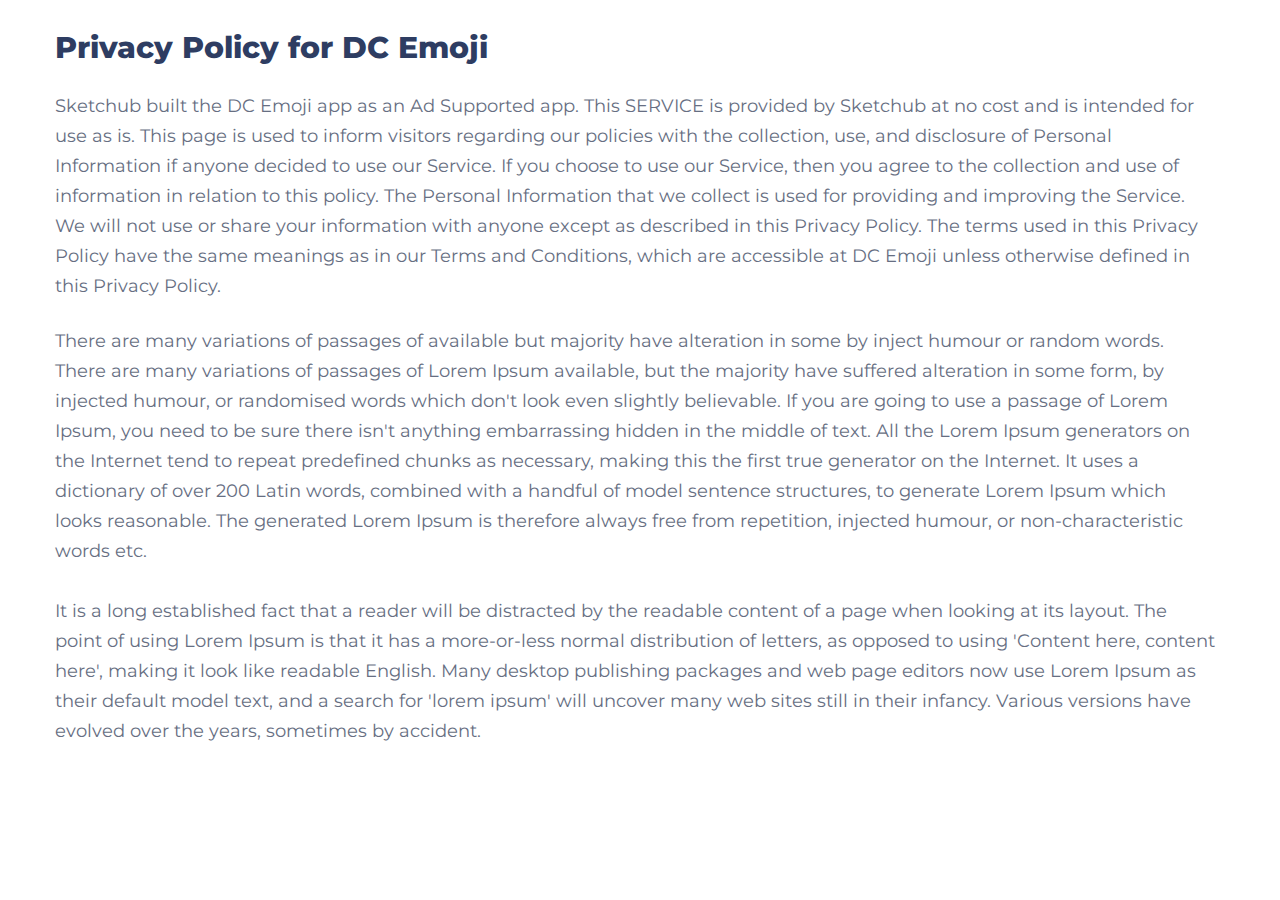
==== privacy_policy.html @ 87855d9a "a" ====
<!doctype html>
<html class="no-js" lang="en">

<head>
    <meta charset="utf-8">
    
    <!--====== Title ======-->
    <title>DC Emoji - Privacy Policy</title>
    
    <meta name="description" content="Privacy policy page for DC Emoji">
    <meta name="viewport" content="width=device-width, initial-scale=1">

    <!--====== Favicon Icon ======-->
    <link rel="shortcut icon" href="assets/images/favicon.png" type="image/png">
    
       
    <!-- CSS
    ============================================ -->

    <!--===== Vendor CSS (Bootstrap & Icon Font) =====-->

    <link rel="stylesheet" href="assets/css/plugins/bootstrap.min.css">
    <link rel="stylesheet" href="assets/css/plugins/fontawesome.min.css">
    <link rel="stylesheet" href="assets/css/plugins/flaticon.css">
    <link rel="stylesheet" href="assets/css/plugins/default.css">
    <!--===== Plugins CSS (All Plugins Files) =====-->
    <link rel="stylesheet" href="assets/css/plugins/animate.css">
    <link rel="stylesheet" href="assets/css/plugins/swiper-bundle.min.css">

    <!--====== Main Style CSS ======-->
    <link rel="stylesheet" href="assets/css/style.css">
    
</head>

<body>
    
    
    <!--====== Blog Details Start ======-->

    <section >
        <div class="container">
            <div class="row">
                <div class="col-lg-12">
                    <div>

                        <div class="blog-details-content">
                            <h2 class="title">Privacy Policy for DC Emoji</h2>
                            <p>Sketchub built the DC Emoji app as an Ad Supported app. This SERVICE is provided by Sketchub at no cost and is intended for use as is.

                                This page is used to inform visitors regarding our policies with the collection, use, and disclosure of Personal Information if anyone decided to use our Service.
                                
                                If you choose to use our Service, then you agree to the collection and use of information in relation to this policy. The Personal Information that we collect is used for providing and improving the Service. We will not use or share your information with anyone except as described in this Privacy Policy.
                                
                                The terms used in this Privacy Policy have the same meanings as in our Terms and Conditions, which are accessible at DC Emoji unless otherwise defined in this Privacy Policy.</p>
                            <p>There are many variations of passages of available but majority have alteration in some by inject humour or random words. There are many variations of passages of Lorem Ipsum available, but the majority have suffered alteration in some form, by injected humour, or randomised words which don't look even slightly believable. If you are going to use a passage of Lorem Ipsum, you need to be sure there isn't anything embarrassing hidden in the middle of text. All the Lorem Ipsum generators on the Internet tend to repeat predefined chunks as necessary, making this the first true generator on the Internet. It uses a dictionary of over 200 Latin words, combined with a handful of model sentence structures, to generate Lorem Ipsum which looks reasonable. The generated Lorem Ipsum is therefore always free from repetition, injected humour, or non-characteristic words etc. <br> <br> It is a long established fact that a reader will be distracted by the readable content of a page when looking at its layout. The point of using Lorem Ipsum is that it has a more-or-less normal distribution of letters, as opposed to using 'Content here, content here', making it look like readable English. Many desktop publishing packages and web page editors now use Lorem Ipsum as their default model text, and a search for 'lorem ipsum' will uncover many web sites still in their infancy. Various versions have evolved over the years, sometimes by accident.</p>
                        </div>

                    </div>


                    
                </div>

            </div>
        </div>
    </section>
    <!--====== BACK TOP TOP PART START ======-->

    <a href="#" class="back-to-top"><i class="fal fa-chevron-up"></i></a>

    <!--====== BACK TOP TOP PART ENDS ======-->


    <!--====== Jquery js ======-->
    <script src="assets/js/vendor/jquery-3.5.1.min.js"></script>
    <script src="assets/js/vendor/modernizr-3.7.1.min.js"></script>
    
    <!--====== All Plugins js ======-->
    <script src="assets/js/plugins/popper.min.js"></script>
    <script src="assets/js/plugins/bootstrap.min.js"></script>
    <script src="assets/js/plugins/swiper-bundle.min.js"></script>
    <script src="assets/js/plugins/jquery.easing.min.js"></script>
    <script src="assets/js/plugins/scrolling-nav.js"></script>
    <script src="assets/js/plugins/wow.min.js"></script>
    
    
    <!--====== Main Activation  js ======-->
    <script src="assets/js/main.js"></script>

    
</body>

</html>
---- assets/css/plugins/flaticon.css ----
/*
  	Flaticon icon font: Flaticon
  	Creation date: 24/07/2020 17:14
  	*/

@font-face {
  font-family: "Flaticon";
  src: url("../../fonts/Flaticon.eot");
  src: url("../../fonts/Flaticon.eot?#iefix") format("embedded-opentype"),
       url("../../fonts/Flaticon.woff2") format("woff2"),
       url("../../fonts/Flaticon.woff") format("woff"),
       url("../../fonts/Flaticon.ttf") format("truetype"),
       url("../../fonts/Flaticon.svg#Flaticon") format("svg");
  font-weight: normal;
  font-style: normal;
}

@media screen and (-webkit-min-device-pixel-ratio:0) {
  @font-face {
    font-family: "Flaticon";
    src: url("../../fonts/Flaticon.svg#Flaticon") format("svg");
  }
}

[class^="flaticon-"]:before, [class*=" flaticon-"]:before,
[class^="flaticon-"]:after, [class*=" flaticon-"]:after {   
  font-family: Flaticon;
  font-style: normal;
}

.flaticon-smartphone-2:before { content: "\f100"; }
.flaticon-smartphone:before { content: "\f101"; }
.flaticon-smartphone-1:before { content: "\f102"; }
.flaticon-strategy:before { content: "\f103"; }
.flaticon-training:before { content: "\f104"; }
.flaticon-human-resources:before { content: "\f105"; }
.flaticon-send:before { content: "\f106"; }
.flaticon-shuttle:before { content: "\f107"; }
.flaticon-plane:before { content: "\f108"; }
---- assets/css/plugins/default.css ----
/* Deafult Margin & Padding */
/*-- Margin Top --*/
.mt-5 {
	margin-top: 5px;
}
.mt-10 {
	margin-top: 10px;
}
.mt-15 {
	margin-top: 15px;
}
.mt-20 {
	margin-top: 20px;
}
.mt-25 {
	margin-top: 25px;
}
.mt-30 {
	margin-top: 30px;
}
.mt-35 {
	margin-top: 35px;
}
.mt-40 {
	margin-top: 40px;
}
.mt-45 {
	margin-top: 45px;
}
.mt-50 {
	margin-top: 50px;
}
.mt-55 {
	margin-top: 55px;
}
.mt-60 {
	margin-top: 60px;
}
.mt-65 {
	margin-top: 65px;
}
.mt-70 {
	margin-top: 70px;
}
.mt-75 {
	margin-top: 75px;
}
.mt-80 {
	margin-top: 80px;
}
.mt-85 {
	margin-top: 85px;
}
.mt-90 {
	margin-top: 90px;
}
.mt-95 {
	margin-top: 95px;
}
.mt-100 {
	margin-top: 100px;
}
.mt-105 {
	margin-top: 105px;
}
.mt-110 {
	margin-top: 110px;
}
.mt-115 {
	margin-top: 115px;
}
.mt-120 {
	margin-top: 120px;
}
.mt-125 {
	margin-top: 125px;
}
.mt-130 {
	margin-top: 130px;
}
.mt-135 {
	margin-top: 135px;
}
.mt-140 {
	margin-top: 140px;
}
.mt-145 {
	margin-top: 145px;
}
.mt-150 {
	margin-top: 150px;
}
.mt-155 {
	margin-top: 155px;
}
.mt-160 {
	margin-top: 160px;
}
.mt-165 {
	margin-top: 165px;
}
.mt-170 {
	margin-top: 170px;
}
.mt-175 {
	margin-top: 175px;
}
.mt-180 {
	margin-top: 180px;
}
.mt-185 {
	margin-top: 185px;
}
.mt-190 {
	margin-top: 190px;
}
.mt-195 {
	margin-top: 195px;
}
.mt-200 {
	margin-top: 200px;
}
/*-- Margin Bottom --*/

.mb-5 {
	margin-bottom: 5px;
}
.mb-10 {
	margin-bottom: 10px;
}
.mb-15 {
	margin-bottom: 15px;
}
.mb-20 {
	margin-bottom: 20px;
}
.mb-25 {
	margin-bottom: 25px;
}
.mb-30 {
	margin-bottom: 30px;
}
.mb-35 {
	margin-bottom: 35px;
}
.mb-40 {
	margin-bottom: 40px;
}
.mb-45 {
	margin-bottom: 45px;
}
.mb-50 {
	margin-bottom: 50px;
}
.mb-55 {
	margin-bottom: 55px;
}
.mb-60 {
	margin-bottom: 60px;
}
.mb-65 {
	margin-bottom: 65px;
}
.mb-70 {
	margin-bottom: 70px;
}
.mb-75 {
	margin-bottom: 75px;
}
.mb-80 {
	margin-bottom: 80px;
}
.mb-85 {
	margin-bottom: 85px;
}
.mb-90 {
	margin-bottom: 90px;
}
.mb-95 {
	margin-bottom: 95px;
}
.mb-100 {
	margin-bottom: 100px;
}
.mb-105 {
	margin-bottom: 105px;
}
.mb-110 {
	margin-bottom: 110px;
}
.mb-115 {
	margin-bottom: 115px;
}
.mb-120 {
	margin-bottom: 120px;
}
.mb-125 {
	margin-bottom: 125px;
}
.mb-130 {
	margin-bottom: 130px;
}
.mb-135 {
	margin-bottom: 135px;
}
.mb-140 {
	margin-bottom: 140px;
}
.mb-145 {
	margin-bottom: 145px;
}
.mb-150 {
	margin-bottom: 150px;
}
.mb-155 {
	margin-bottom: 155px;
}
.mb-160 {
	margin-bottom: 160px;
}
.mb-165 {
	margin-bottom: 165px;
}
.mb-170 {
	margin-bottom: 170px;
}
.mb-175 {
	margin-bottom: 175px;
}
.mb-180 {
	margin-bottom: 180px;
}
.mb-185 {
	margin-bottom: 185px;
}
.mb-190 {
	margin-bottom: 190px;
}
.mb-195 {
	margin-bottom: 195px;
}
.mb-200 {
	margin-bottom: 200px;
}
/*-- margin left --*/
.ml-5 {
	margin-left: 5px;
}
.ml-10 {
	margin-left: 10px;
}
.ml-15 {
	margin-left: 15px;
}
.ml-20 {
	margin-left: 20px;
}
.ml-25 {
	margin-left: 25px;
}
.ml-30 {
	margin-left: 30px;
}
.ml-35 {
	margin-left: 35px;
}
.ml-40 {
	margin-left: 40px;
}
.ml-45 {
	margin-left: 45px;
}
.ml-50 {
	margin-left: 50px;
}
.ml-55 {
	margin-left: 55px;
}
.ml-60 {
	margin-left: 60px;
}
.ml-65 {
	margin-left: 65px;
}
.ml-70 {
	margin-left: 70px;
}
.ml-75 {
	margin-left: 75px;
}
.ml-80 {
	margin-left: 80px;
}
.ml-85 {
	margin-left: 85px;
}
.ml-90 {
	margin-left: 90px;
}
.ml-95 {
	margin-left: 95px;
}
.ml-100 {
	margin-left: 100px;
}
.ml-105 {
	margin-left: 105px;
}
.ml-110 {
	margin-left: 110px;
}
.ml-115 {
	margin-left: 115px;
}
.ml-120 {
	margin-left: 120px;
}
.ml-125 {
	margin-left: 125px;
}
.ml-130 {
	margin-left: 130px;
}
.ml-135 {
	margin-left: 135px;
}
.ml-140 {
	margin-left: 140px;
}
.ml-145 {
	margin-left: 145px;
}
.ml-150 {
	margin-left: 150px;
}
.ml-155 {
	margin-left: 155px;
}
.ml-160 {
	margin-left: 160px;
}
.ml-165 {
	margin-left: 165px;
}
.ml-170 {
	margin-left: 170px;
}
.ml-175 {
	margin-left: 175px;
}
.ml-180 {
	margin-left: 180px;
}
.ml-185 {
	margin-left: 185px;
}
.ml-190 {
	margin-left: 190px;
}
.ml-195 {
	margin-left: 195px;
}
.ml-200 {
	margin-left: 200px;
}
/*-- margin right --*/
.mr-5 {
	margin-right: 5px;
}
.mr-10 {
	margin-right: 10px;
}
.mr-15 {
	margin-right: 15px;
}
.mr-20 {
	margin-right: 20px;
}
.mr-25 {
	margin-right: 25px;
}
.mr-30 {
	margin-right: 30px;
}
.mr-35 {
	margin-right: 35px;
}
.mr-40 {
	margin-right: 40px;
}
.mr-45 {
	margin-right: 45px;
}
.mr-50 {
	margin-right: 50px;
}
.mr-55 {
	margin-right: 55px;
}
.mr-60 {
	margin-right: 60px;
}
.mr-65 {
	margin-right: 65px;
}
.mr-70 {
	margin-right: 70px;
}
.mr-75 {
	margin-right: 75px;
}
.mr-80 {
	margin-right: 80px;
}
.mr-85 {
	margin-right: 85px;
}
.mr-90 {
	margin-right: 90px;
}
.mr-95 {
	margin-right: 95px;
}
.mr-100 {
	margin-right: 100px;
}
.mr-105 {
	margin-right: 105px;
}
.mr-110 {
	margin-right: 110px;
}
.mr-115 {
	margin-right: 115px;
}
.mr-120 {
	margin-right: 120px;
}
.mr-125 {
	margin-right: 125px;
}
.mr-130 {
	margin-right: 130px;
}
.mr-135 {
	margin-right: 135px;
}
.mr-140 {
	margin-right: 140px;
}
.mr-145 {
	margin-right: 145px;
}
.mr-150 {
	margin-right: 150px;
}
.mr-155 {
	margin-right: 155px;
}
.mr-160 {
	margin-right: 160px;
}
.mr-165 {
	margin-right: 165px;
}
.mr-170 {
	margin-right: 170px;
}
.mr-175 {
	margin-right: 175px;
}
.mr-180 {
	margin-right: 180px;
}
.mr-185 {
	margin-right: 185px;
}
.mr-190 {
	margin-right: 190px;
}
.mr-195 {
	margin-right: 195px;
}
.mr-200 {
	margin-right: 200px;
}


/*-- Padding Top --*/

.pt-5 {
	padding-top: 5px;
}
.pt-10 {
	padding-top: 10px;
}
.pt-15 {
	padding-top: 15px;
}
.pt-20 {
	padding-top: 20px;
}
.pt-25 {
	padding-top: 25px;
}
.pt-30 {
	padding-top: 30px;
}
.pt-35 {
	padding-top: 35px;
}
.pt-40 {
	padding-top: 40px;
}
.pt-45 {
	padding-top: 45px;
}
.pt-50 {
	padding-top: 50px;
}
.pt-55 {
	padding-top: 55px;
}
.pt-60 {
	padding-top: 60px;
}
.pt-65 {
	padding-top: 65px;
}
.pt-70 {
	padding-top: 70px;
}
.pt-75 {
	padding-top: 75px;
}
.pt-80 {
	padding-top: 80px;
}
.pt-85 {
	padding-top: 85px;
}
.pt-90 {
	padding-top: 90px;
}
.pt-95 {
	padding-top: 95px;
}
.pt-100 {
	padding-top: 100px;
}
.pt-105 {
	padding-top: 105px;
}
.pt-110 {
	padding-top: 110px;
}
.pt-115 {
	padding-top: 115px;
}
.pt-120 {
	padding-top: 120px;
}
.pt-125 {
	padding-top: 125px;
}
.pt-130 {
	padding-top: 130px;
}
.pt-135 {
	padding-top: 135px;
}
.pt-140 {
	padding-top: 140px;
}
.pt-145 {
	padding-top: 145px;
}
.pt-150 {
	padding-top: 150px;
}
.pt-155 {
	padding-top: 155px;
}
.pt-160 {
	padding-top: 160px;
}
.pt-165 {
	padding-top: 165px;
}
.pt-170 {
	padding-top: 170px;
}
.pt-175 {
	padding-top: 175px;
}
.pt-180 {
	padding-top: 180px;
}
.pt-185 {
	padding-top: 185px;
}
.pt-190 {
	padding-top: 190px;
}
.pt-195 {
	padding-top: 195px;
}
.pt-200 {
	padding-top: 200px;
}
/*-- Padding Bottom --*/

.pb-5 {
	padding-bottom: 5px;
}
.pb-10 {
	padding-bottom: 10px;
}
.pb-15 {
	padding-bottom: 15px;
}
.pb-20 {
	padding-bottom: 20px;
}
.pb-25 {
	padding-bottom: 25px;
}
.pb-30 {
	padding-bottom: 30px;
}
.pb-35 {
	padding-bottom: 35px;
}
.pb-40 {
	padding-bottom: 40px;
}
.pb-45 {
	padding-bottom: 45px;
}
.pb-50 {
	padding-bottom: 50px;
}
.pb-55 {
	padding-bottom: 55px;
}
.pb-60 {
	padding-bottom: 60px;
}
.pb-65 {
	padding-bottom: 65px;
}
.pb-70 {
	padding-bottom: 70px;
}
.pb-75 {
	padding-bottom: 75px;
}
.pb-80 {
	padding-bottom: 80px;
}
.pb-85 {
	padding-bottom: 85px;
}
.pb-90 {
	padding-bottom: 90px;
}
.pb-95 {
	padding-bottom: 95px;
}
.pb-100 {
	padding-bottom: 100px;
}
.pb-105 {
	padding-bottom: 105px;
}
.pb-110 {
	padding-bottom: 110px;
}
.pb-115 {
	padding-bottom: 115px;
}
.pb-120 {
	padding-bottom: 120px;
}
.pb-125 {
	padding-bottom: 125px;
}
.pb-130 {
	padding-bottom: 130px;
}
.pb-135 {
	padding-bottom: 135px;
}
.pb-140 {
	padding-bottom: 140px;
}
.pb-145 {
	padding-bottom: 145px;
}
.pb-150 {
	padding-bottom: 150px;
}
.pb-155 {
	padding-bottom: 155px;
}
.pb-160 {
	padding-bottom: 160px;
}
.pb-165 {
	padding-bottom: 165px;
}
.pb-170 {
	padding-bottom: 170px;
}
.pb-175 {
	padding-bottom: 175px;
}
.pb-180 {
	padding-bottom: 180px;
}
.pb-185 {
	padding-bottom: 185px;
}
.pb-190 {
	padding-bottom: 190px;
}
.pb-195 {
	padding-bottom: 195px;
}
.pb-200 {
	padding-bottom: 200px;
}

/*-- Padding left --*/

.pl-0 {
	padding-left: 0px;
}
.pl-5 {
	padding-left: 5px;
}
.pl-10 {
	padding-left: 10px;
}
.pl-15 {
	padding-left: 15px;
}
.pl-20 {
	padding-left: 20px;
}
.pl-25 {
	padding-left: 25px;
}
.pl-30 {
	padding-left: 30px;
}
.pl-35 {
	padding-left: 35px;
}
.pl-40 {
	padding-left: 40px;
}
.pl-45 {
	padding-left: 45px;
}
.pl-50 {
	padding-left: 50px;
}
.pl-55 {
	padding-left: 55px;
}
.pl-60 {
	padding-left: 60px;
}
.pl-65 {
	padding-left: 65px;
}
.pl-70 {
	padding-left: 70px;
}
.pl-75 {
	padding-left: 75px;
}
.pl-80 {
	padding-left: 80px;
}
.pl-85 {
	padding-left: 85px;
}
.pl-90 {
	padding-left: 90px;
}
.pl-100 {
	padding-left: 100px;
}
.pl-105 {
	padding-left: 105px;
}
.pl-110 {
	padding-left: 110px;
}
.pl-115 {
	padding-left: 115px;
}
.pl-120 {
	padding-left: 120px;
}
.pl-125 {
	padding-left: 125px;
}
/*-- Padding right --*/

.pr-0 {
	padding-right: 0px;
}
.pr-5 {
	padding-right: 5px;
}
.pr-10 {
	padding-right: 10px;
}
.pr-15 {
	padding-right: 15px;
}
.pr-20 {
	padding-right: 20px;
}
.pr-25 {
	padding-right: 25px;
}
.pr-30 {
	padding-right: 30px;
}
.pr-35 {
	padding-right: 35px;
}
.pr-40 {
	padding-right: 40px;
}
.pr-45 {
	padding-right: 45px;
}
.pr-50 {
	padding-right: 50px;
}
.pr-55 {
	padding-right: 55px;
}
.pr-60 {
	padding-right: 60px;
}
.pr-65 {
	padding-right: 65px;
}
.pr-70 {
	padding-right: 70px;
}
.pr-75 {
	padding-right: 75px;
}
.pr-80 {
	padding-right: 80px;
}
.pr-85 {
	padding-right: 85px;
}
.pr-90 {
	padding-right: 90px;
}
.pr-95 {
	padding-right: 95px;
}
.pr-100 {
	padding-right: 100px;
}
.pr-105 {
	padding-right: 105px;
}
/* Background Color */

.gray-bg {
	background: #f6f6f6;
}
.white-bg {
	background: #fff;
}
.black-bg {
	background: #222;
}
/* Color */

.white {
	color: #fff;
}
.black {
	color: #222;
}
/* black overlay */

[data-overlay] {
	position: relative;
}
[data-overlay]::before {
	background: #000 none repeat scroll 0 0;
	content: "";
	height: 100%;
	left: 0;
	position: absolute;
	top: 0;
	width: 100%;
	z-index: 1;
}
[data-overlay="3"]::before {
	opacity: 0.3;
}
[data-overlay="4"]::before {
	opacity: 0.4;
}
[data-overlay="5"]::before {
	opacity: 0.5;
}
[data-overlay="6"]::before {
	opacity: 0.6;
}
[data-overlay="7"]::before {
	opacity: 0.7;
}
[data-overlay="8"]::before {
	opacity: 0.8;
}
[data-overlay="9"]::before {
	opacity: 0.9;
}
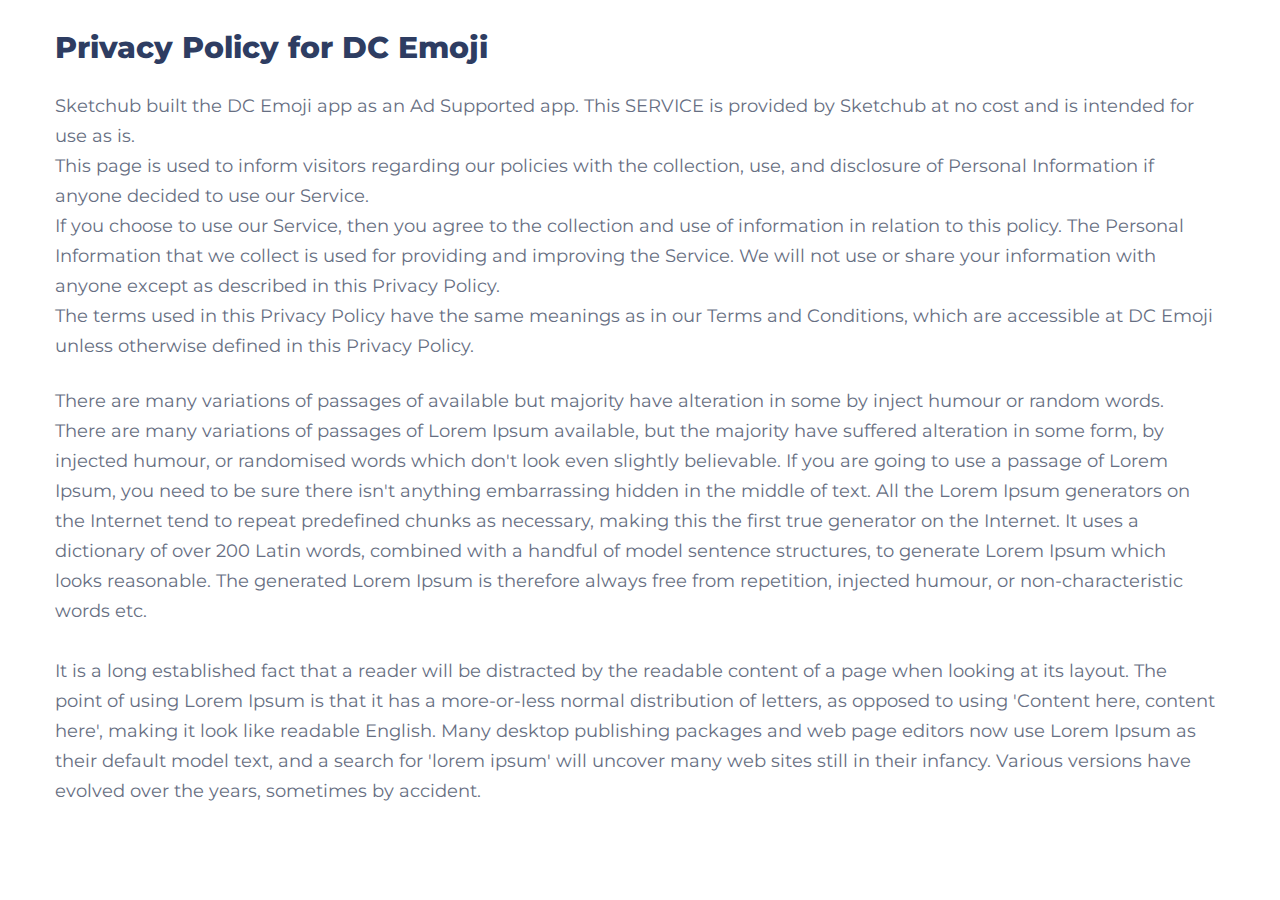
==== commit d57d38ba: "a" ====
--- a/privacy_policy.html
+++ b/privacy_policy.html
@@ -44,15 +44,18 @@
                     <div>
 
                         <div class="blog-details-content">
-                            <h2 class="title">Privacy Policy for DC Emoji</h2>
-                            <p>Sketchub built the DC Emoji app as an Ad Supported app. This SERVICE is provided by Sketchub at no cost and is intended for use as is.
-
-                                This page is used to inform visitors regarding our policies with the collection, use, and disclosure of Personal Information if anyone decided to use our Service.
-                                
-                                If you choose to use our Service, then you agree to the collection and use of information in relation to this policy. The Personal Information that we collect is used for providing and improving the Service. We will not use or share your information with anyone except as described in this Privacy Policy.
-                                
-                                The terms used in this Privacy Policy have the same meanings as in our Terms and Conditions, which are accessible at DC Emoji unless otherwise defined in this Privacy Policy.</p>
-                            <p>There are many variations of passages of available but majority have alteration in some by inject humour or random words. There are many variations of passages of Lorem Ipsum available, but the majority have suffered alteration in some form, by injected humour, or randomised words which don't look even slightly believable. If you are going to use a passage of Lorem Ipsum, you need to be sure there isn't anything embarrassing hidden in the middle of text. All the Lorem Ipsum generators on the Internet tend to repeat predefined chunks as necessary, making this the first true generator on the Internet. It uses a dictionary of over 200 Latin words, combined with a handful of model sentence structures, to generate Lorem Ipsum which looks reasonable. The generated Lorem Ipsum is therefore always free from repetition, injected humour, or non-characteristic words etc. <br> <br> It is a long established fact that a reader will be distracted by the readable content of a page when looking at its layout. The point of using Lorem Ipsum is that it has a more-or-less normal distribution of letters, as opposed to using 'Content here, content here', making it look like readable English. Many desktop publishing packages and web page editors now use Lorem Ipsum as their default model text, and a search for 'lorem ipsum' will uncover many web sites still in their infancy. Various versions have evolved over the years, sometimes by accident.</p>
+                        
+                        <h2 class="title">Privacy Policy for DC Emoji</h2>
+                        
+                        <p>
+                            Sketchub built the DC Emoji app as an Ad Supported app. This SERVICE is provided by Sketchub at no cost and is intended for use as is.<br>
+                            This page is used to inform visitors regarding our policies with the collection, use, and disclosure of Personal Information if anyone decided to use our Service.<br>
+                            If you choose to use our Service, then you agree to the collection and use of information in relation to this policy. The Personal Information that we collect is used for providing and improving the Service. We will not use or share your information with anyone except as described in this Privacy Policy.<br>
+                            The terms used in this Privacy Policy have the same meanings as in our Terms and Conditions, which are accessible at DC Emoji unless otherwise defined in this Privacy Policy.
+                        </p>
+                        
+                        <p>There are many variations of passages of available but majority have alteration in some by inject humour or random words. There are many variations of passages of Lorem Ipsum available, but the majority have suffered alteration in some form, by injected humour, or randomised words which don't look even slightly believable. If you are going to use a passage of Lorem Ipsum, you need to be sure there isn't anything embarrassing hidden in the middle of text. All the Lorem Ipsum generators on the Internet tend to repeat predefined chunks as necessary, making this the first true generator on the Internet. It uses a dictionary of over 200 Latin words, combined with a handful of model sentence structures, to generate Lorem Ipsum which looks reasonable. The generated Lorem Ipsum is therefore always free from repetition, injected humour, or non-characteristic words etc. <br> <br> It is a long established fact that a reader will be distracted by the readable content of a page when looking at its layout. The point of using Lorem Ipsum is that it has a more-or-less normal distribution of letters, as opposed to using 'Content here, content here', making it look like readable English. Many desktop publishing packages and web page editors now use Lorem Ipsum as their default model text, and a search for 'lorem ipsum' will uncover many web sites still in their infancy. Various versions have evolved over the years, sometimes by accident.</p>
+                        
                         </div>
 
                     </div>
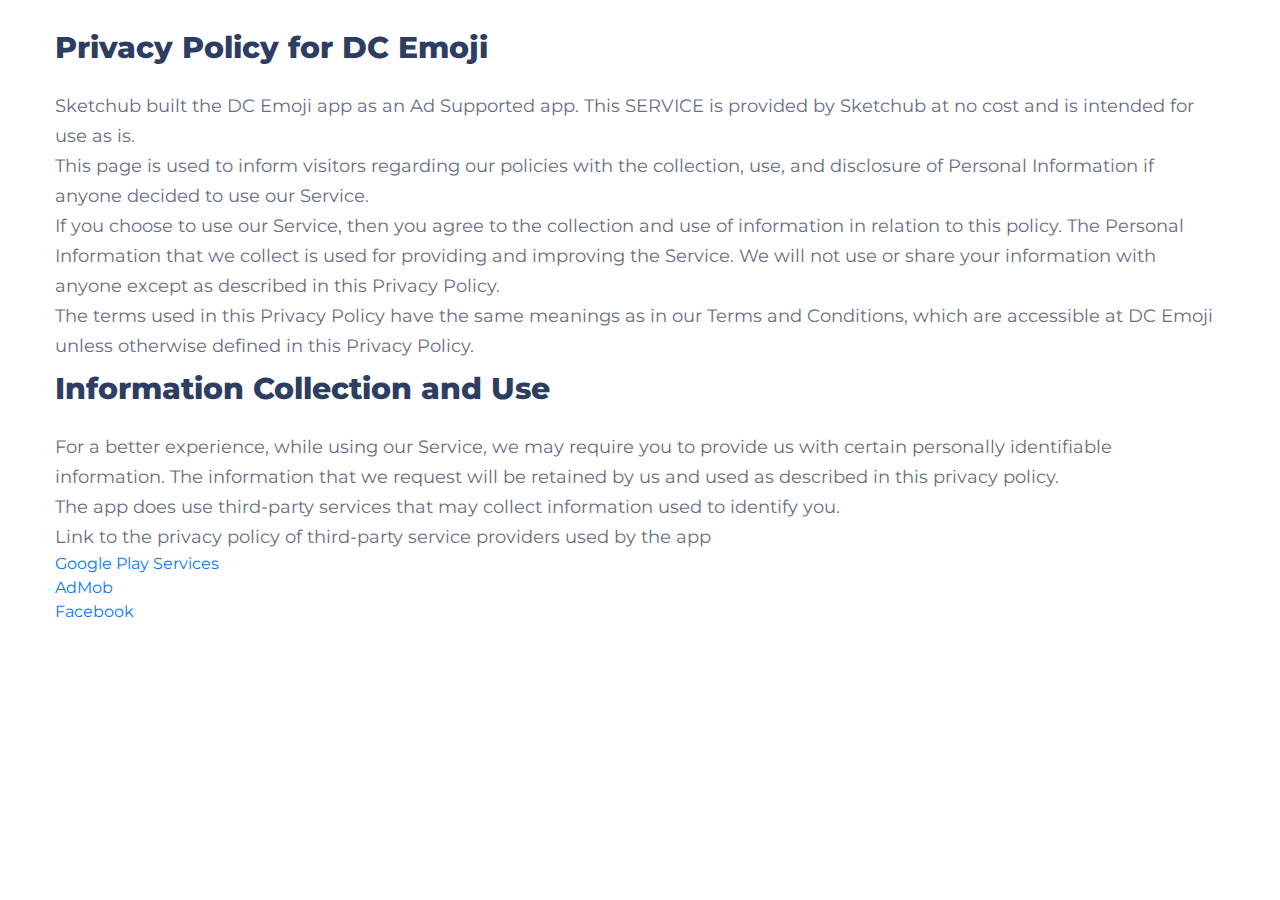
==== commit b0f52c2a: "a" ====
--- a/privacy_policy.html
+++ b/privacy_policy.html
@@ -54,8 +54,25 @@
                             The terms used in this Privacy Policy have the same meanings as in our Terms and Conditions, which are accessible at DC Emoji unless otherwise defined in this Privacy Policy.
                         </p>
                         
-                        <p>There are many variations of passages of available but majority have alteration in some by inject humour or random words. There are many variations of passages of Lorem Ipsum available, but the majority have suffered alteration in some form, by injected humour, or randomised words which don't look even slightly believable. If you are going to use a passage of Lorem Ipsum, you need to be sure there isn't anything embarrassing hidden in the middle of text. All the Lorem Ipsum generators on the Internet tend to repeat predefined chunks as necessary, making this the first true generator on the Internet. It uses a dictionary of over 200 Latin words, combined with a handful of model sentence structures, to generate Lorem Ipsum which looks reasonable. The generated Lorem Ipsum is therefore always free from repetition, injected humour, or non-characteristic words etc. <br> <br> It is a long established fact that a reader will be distracted by the readable content of a page when looking at its layout. The point of using Lorem Ipsum is that it has a more-or-less normal distribution of letters, as opposed to using 'Content here, content here', making it look like readable English. Many desktop publishing packages and web page editors now use Lorem Ipsum as their default model text, and a search for 'lorem ipsum' will uncover many web sites still in their infancy. Various versions have evolved over the years, sometimes by accident.</p>
+                        <h3 class="title">Information Collection and Use</h3>
+
+                        <p>
+                            For a better experience, while using our Service, we may require you to provide us with certain personally identifiable information. The information that we request will be retained by us and used as described in this privacy policy.<br>
+                            The app does use third-party services that may collect information used to identify you.<br>
+                            Link to the privacy policy of third-party service providers used by the app<br>
+                        </p>
+
+                        <ul>
+                  
+                            <li>
+                            <a href="https://www.google.com/policies/privacy/" target="_blank" rel="noopener noreferrer">Google Play Services</a></li>
+                            
+                            <li><a href="https://support.google.com/admob/answer/6128543?hl=en" target="_blank" rel="noopener noreferrer">AdMob</a></li>
+                            
+                            <li><a href="https://www.facebook.com/about/privacy/update/printable" target="_blank" rel="noopener noreferrer">Facebook</a></li>
                         
+                        </ul>
+
                         </div>
 
                     </div>
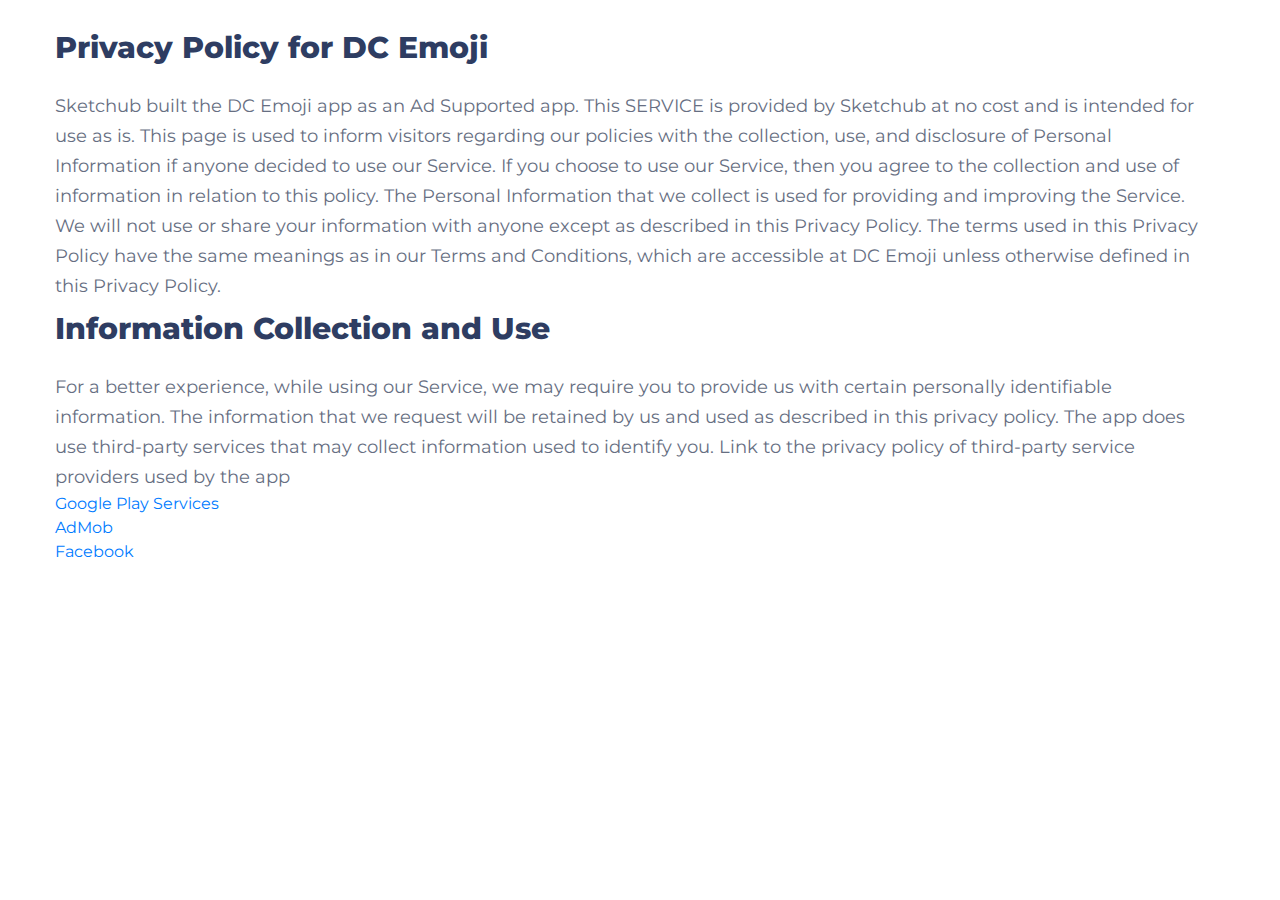
==== commit 0c805f41: "a" ====
--- a/privacy_policy.html
+++ b/privacy_policy.html
@@ -48,24 +48,23 @@
                         <h2 class="title">Privacy Policy for DC Emoji</h2>
                         
                         <p>
-                            Sketchub built the DC Emoji app as an Ad Supported app. This SERVICE is provided by Sketchub at no cost and is intended for use as is.<br>
-                            This page is used to inform visitors regarding our policies with the collection, use, and disclosure of Personal Information if anyone decided to use our Service.<br>
-                            If you choose to use our Service, then you agree to the collection and use of information in relation to this policy. The Personal Information that we collect is used for providing and improving the Service. We will not use or share your information with anyone except as described in this Privacy Policy.<br>
+                            Sketchub built the DC Emoji app as an Ad Supported app. This SERVICE is provided by Sketchub at no cost and is intended for use as is.
+                            This page is used to inform visitors regarding our policies with the collection, use, and disclosure of Personal Information if anyone decided to use our Service.
+                            If you choose to use our Service, then you agree to the collection and use of information in relation to this policy. The Personal Information that we collect is used for providing and improving the Service. We will not use or share your information with anyone except as described in this Privacy Policy.
                             The terms used in this Privacy Policy have the same meanings as in our Terms and Conditions, which are accessible at DC Emoji unless otherwise defined in this Privacy Policy.
                         </p>
                         
                         <h3 class="title">Information Collection and Use</h3>
 
                         <p>
-                            For a better experience, while using our Service, we may require you to provide us with certain personally identifiable information. The information that we request will be retained by us and used as described in this privacy policy.<br>
-                            The app does use third-party services that may collect information used to identify you.<br>
-                            Link to the privacy policy of third-party service providers used by the app<br>
+                            For a better experience, while using our Service, we may require you to provide us with certain personally identifiable information. The information that we request will be retained by us and used as described in this privacy policy.
+                            The app does use third-party services that may collect information used to identify you.
+                            Link to the privacy policy of third-party service providers used by the app
                         </p>
 
                         <ul>
                   
-                            <li>
-                            <a href="https://www.google.com/policies/privacy/" target="_blank" rel="noopener noreferrer">Google Play Services</a></li>
+                            <li><a href="https://www.google.com/policies/privacy/" target="_blank" rel="noopener noreferrer">Google Play Services</a></li>
                             
                             <li><a href="https://support.google.com/admob/answer/6128543?hl=en" target="_blank" rel="noopener noreferrer">AdMob</a></li>
                             
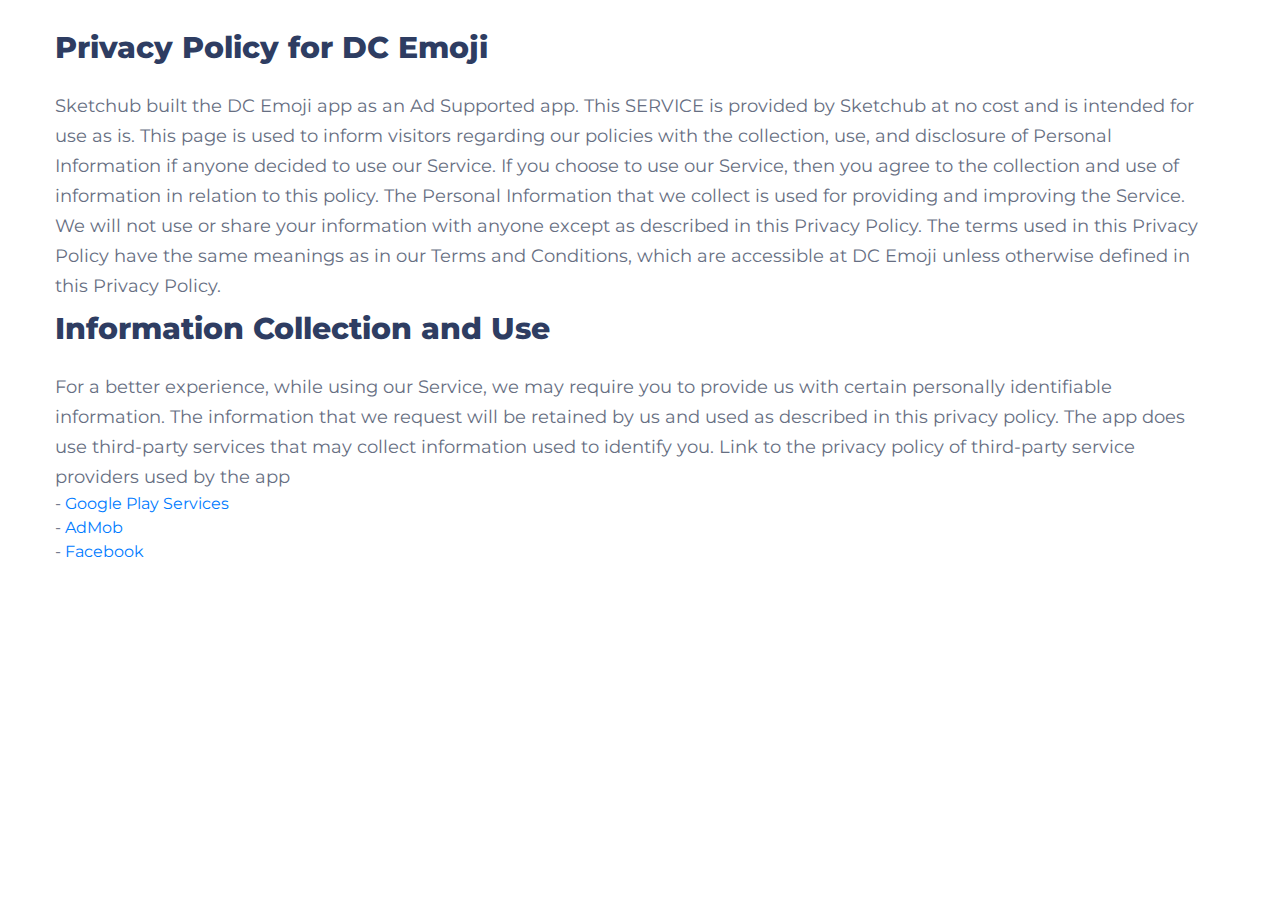
==== commit 1dfaaf15: "a" ====
--- a/privacy_policy.html
+++ b/privacy_policy.html
@@ -64,11 +64,11 @@
 
                         <ul>
                   
-                            <li><a href="https://www.google.com/policies/privacy/" target="_blank" rel="noopener noreferrer">Google Play Services</a></li>
+                            <li>- <a href="https://www.google.com/policies/privacy/" target="_blank" rel="noopener noreferrer">Google Play Services</a></li>
                             
-                            <li><a href="https://support.google.com/admob/answer/6128543?hl=en" target="_blank" rel="noopener noreferrer">AdMob</a></li>
+                            <li>- <a href="https://support.google.com/admob/answer/6128543?hl=en" target="_blank" rel="noopener noreferrer">AdMob</a></li>
                             
-                            <li><a href="https://www.facebook.com/about/privacy/update/printable" target="_blank" rel="noopener noreferrer">Facebook</a></li>
+                            <li>- <a href="https://www.facebook.com/about/privacy/update/printable" target="_blank" rel="noopener noreferrer">Facebook</a></li>
                         
                         </ul>
 
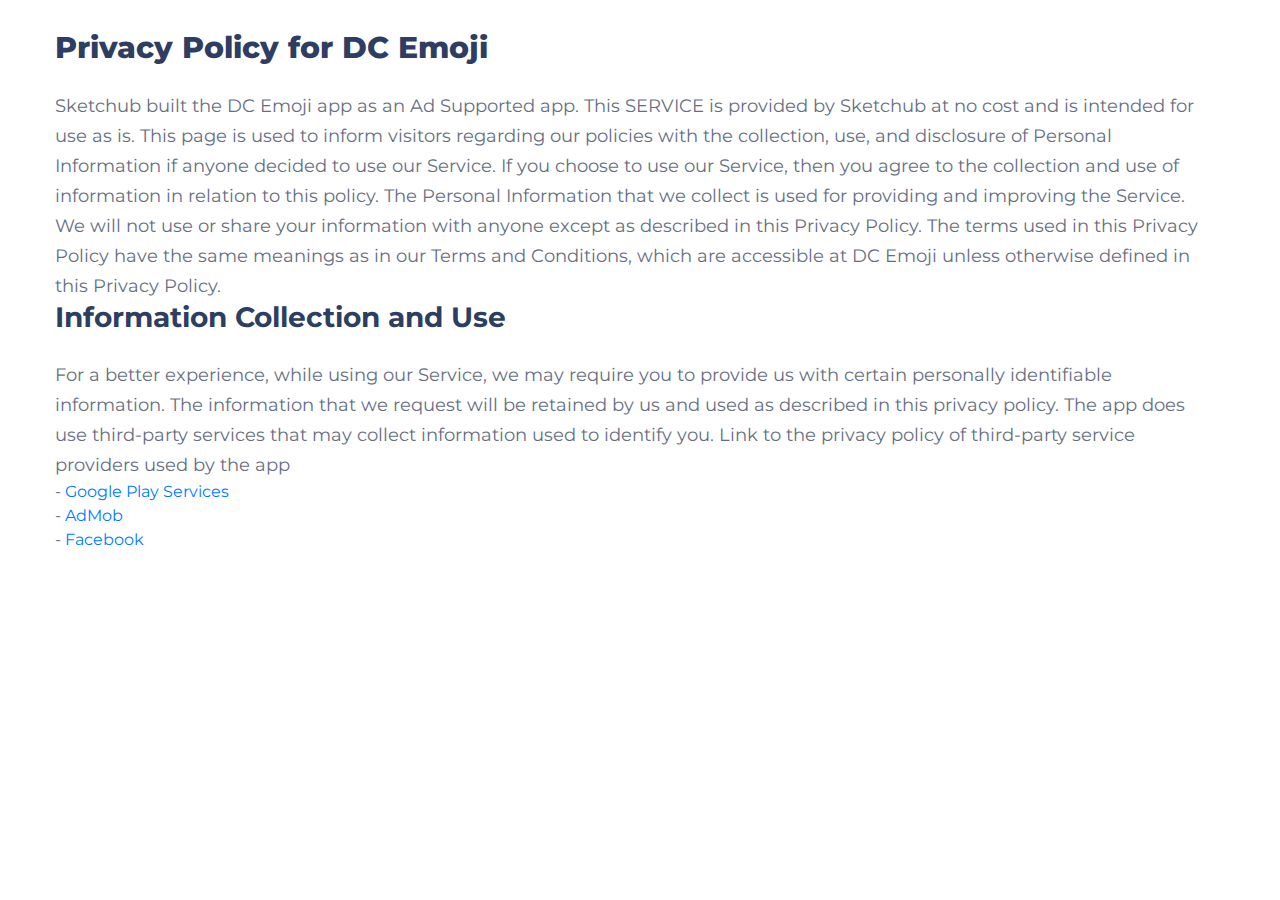
==== commit e7406d5b: "a" ====
--- a/privacy_policy.html
+++ b/privacy_policy.html
@@ -54,7 +54,7 @@
                             The terms used in this Privacy Policy have the same meanings as in our Terms and Conditions, which are accessible at DC Emoji unless otherwise defined in this Privacy Policy.
                         </p>
                         
-                        <h3 class="title">Information Collection and Use</h3>
+                        <h3>Information Collection and Use</h3>
 
                         <p>
                             For a better experience, while using our Service, we may require you to provide us with certain personally identifiable information. The information that we request will be retained by us and used as described in this privacy policy.
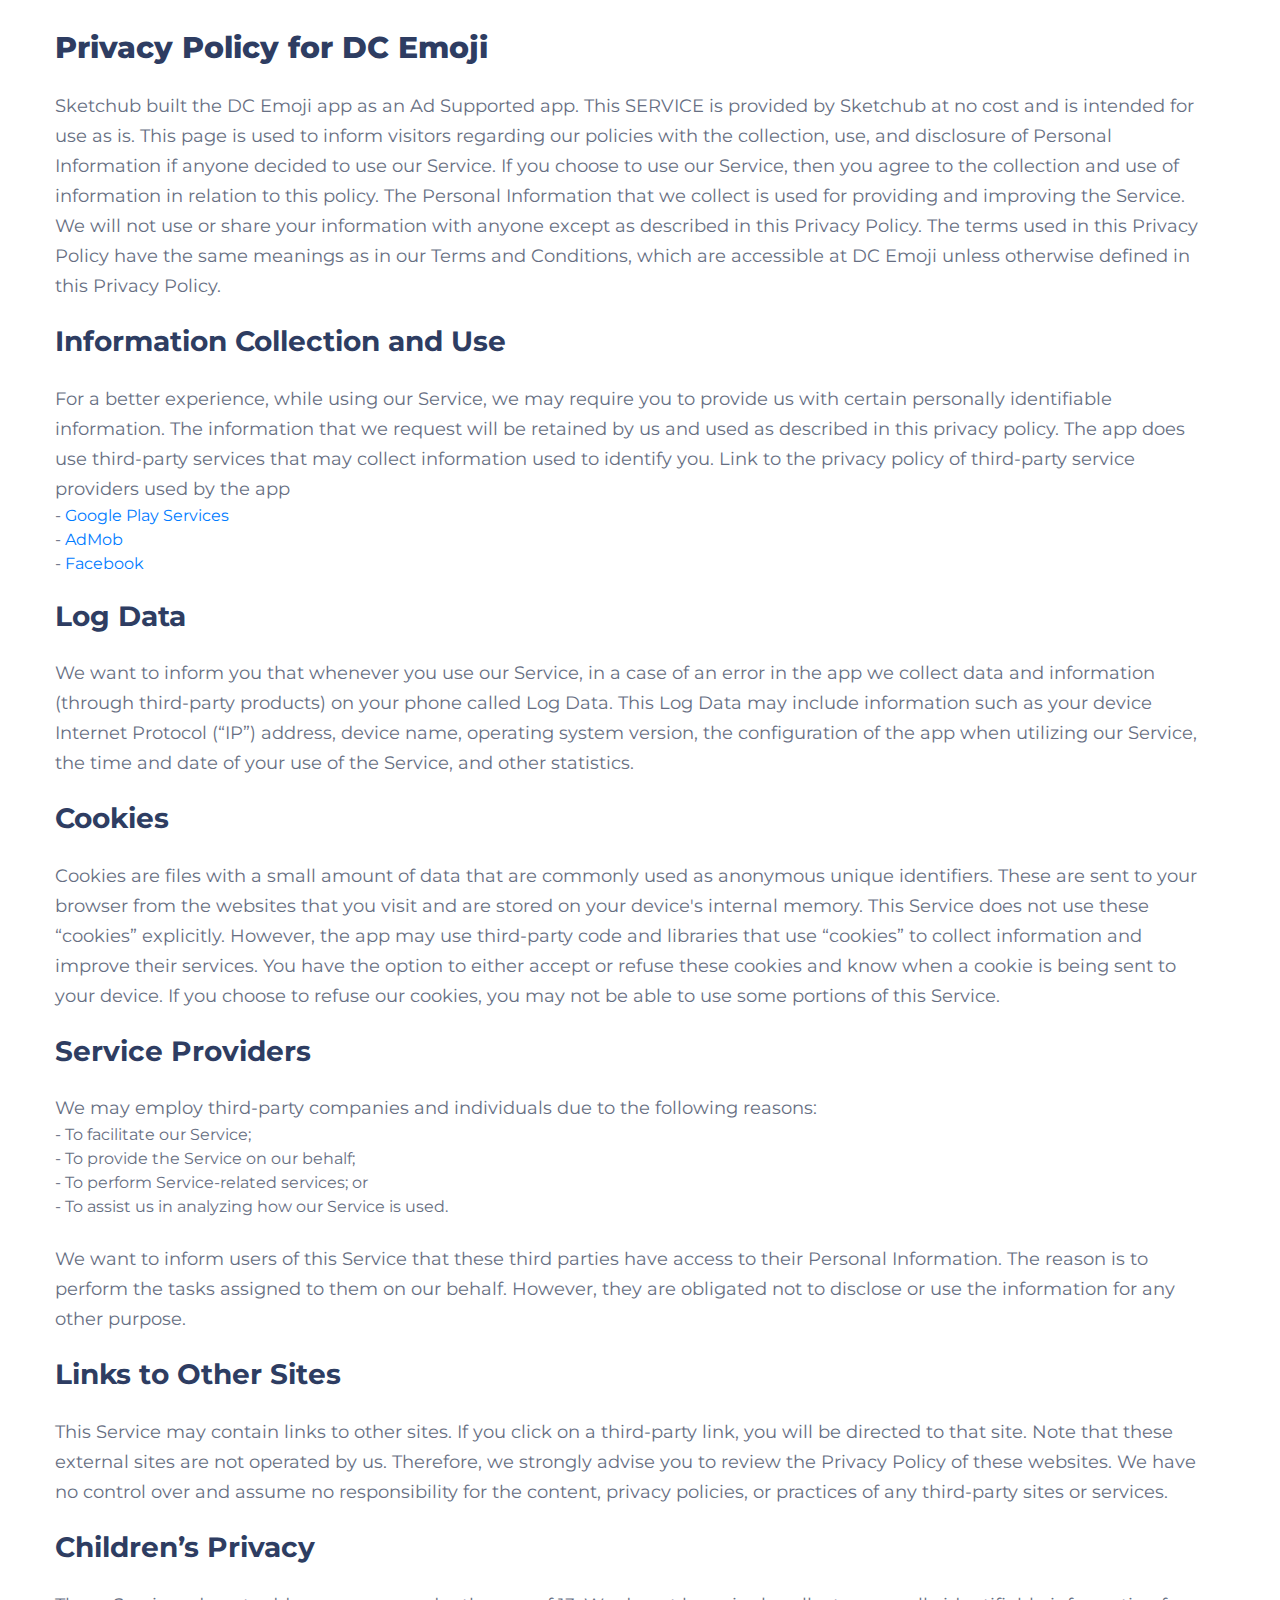
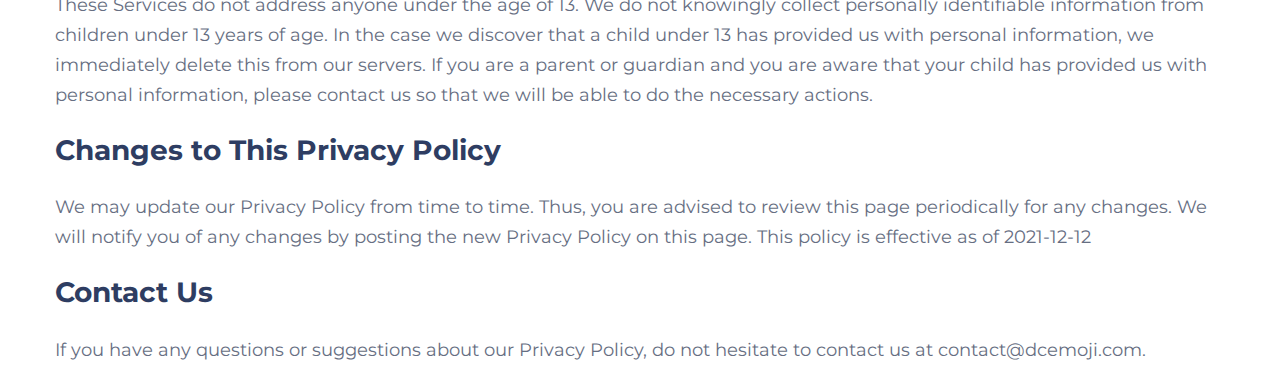
==== commit b7432cc0: "a" ====
--- a/privacy_policy.html
+++ b/privacy_policy.html
@@ -54,6 +54,8 @@
                             The terms used in this Privacy Policy have the same meanings as in our Terms and Conditions, which are accessible at DC Emoji unless otherwise defined in this Privacy Policy.
                         </p>
                         
+                        <br>
+
                         <h3>Information Collection and Use</h3>
 
                         <p>
@@ -71,6 +73,54 @@
                             <li>- <a href="https://www.facebook.com/about/privacy/update/printable" target="_blank" rel="noopener noreferrer">Facebook</a></li>
                         
                         </ul>
+
+                        <br>
+
+                        <h3>Log Data</h3>
+                        <p>
+                            We want to inform you that whenever you use our Service, in a case of an error in the app we collect data and information (through third-party products) on your phone called Log Data. This Log Data may include information such as your device Internet Protocol (“IP”) address, device name, operating system version, the configuration of the app when utilizing our Service, the time and date of your use of the Service, and other statistics.
+                        </p>
+
+                        <br>
+
+                        <h3>Cookies</h3>
+                        <p>
+                            Cookies are files with a small amount of data that are commonly used as anonymous unique identifiers. These are sent to your browser from the websites that you visit and are stored on your device's internal memory.
+                            This Service does not use these “cookies” explicitly. However, the app may use third-party code and libraries that use “cookies” to collect information and improve their services. You have the option to either accept or refuse these cookies and know when a cookie is being sent to your device. If you choose to refuse our cookies, you may not be able to use some portions of this Service.
+                        </p>
+
+                        <br>
+
+                        <h3>Service Providers</h3>
+                        <p>
+                            We may employ third-party companies and individuals due to the following reasons:
+                        </p>
+                        <ul>
+                            <li>- To facilitate our Service;</li>
+                            <li>- To provide the Service on our behalf;</li>
+                            <li>- To perform Service-related services; or</li>
+                            <li>- To assist us in analyzing how our Service is used.</li>
+                        </ul>
+                        
+                        <p>
+                            We want to inform users of this Service that these third parties have access to their Personal Information. The reason is to perform the tasks assigned to them on our behalf. However, they are obligated not to disclose or use the information for any other purpose.
+                        </p>
+
+                        <br><h3>Links to Other Sites</h3>
+                        <p>This Service may contain links to other sites. If you click on a third-party link, you will be directed to that site. Note that these external sites are not operated by us. Therefore, we strongly advise you to review the Privacy Policy of these websites. We have no control over and assume no responsibility for the content, privacy policies, or practices of any third-party sites or services.</p>
+
+                        <br><h3>Children’s Privacy</h3>
+                        <p>These Services do not address anyone under the age of 13. We do not knowingly collect personally identifiable information from children under 13 years of age. In the case we discover that a child under 13 has provided us with personal information, we immediately delete this from our servers. If you are a parent or guardian and you are aware that your child has provided us with personal information, please contact us so that we will be able to do the necessary actions.</p>
+
+                        <br><h3>Changes to This Privacy Policy</h3>
+                        <p>
+                            We may update our Privacy Policy from time to time. Thus, you are advised to review this page periodically for any changes. We will notify you of any changes by posting the new Privacy Policy on this page.
+                            This policy is effective as of 2021-12-12
+                        </p>
+
+                        <br><h3>Contact Us</h3>
+                        <p>If you have any questions or suggestions about our Privacy Policy, do not hesitate to contact us at contact@dcemoji.com.</p>
+                        
 
                         </div>
 
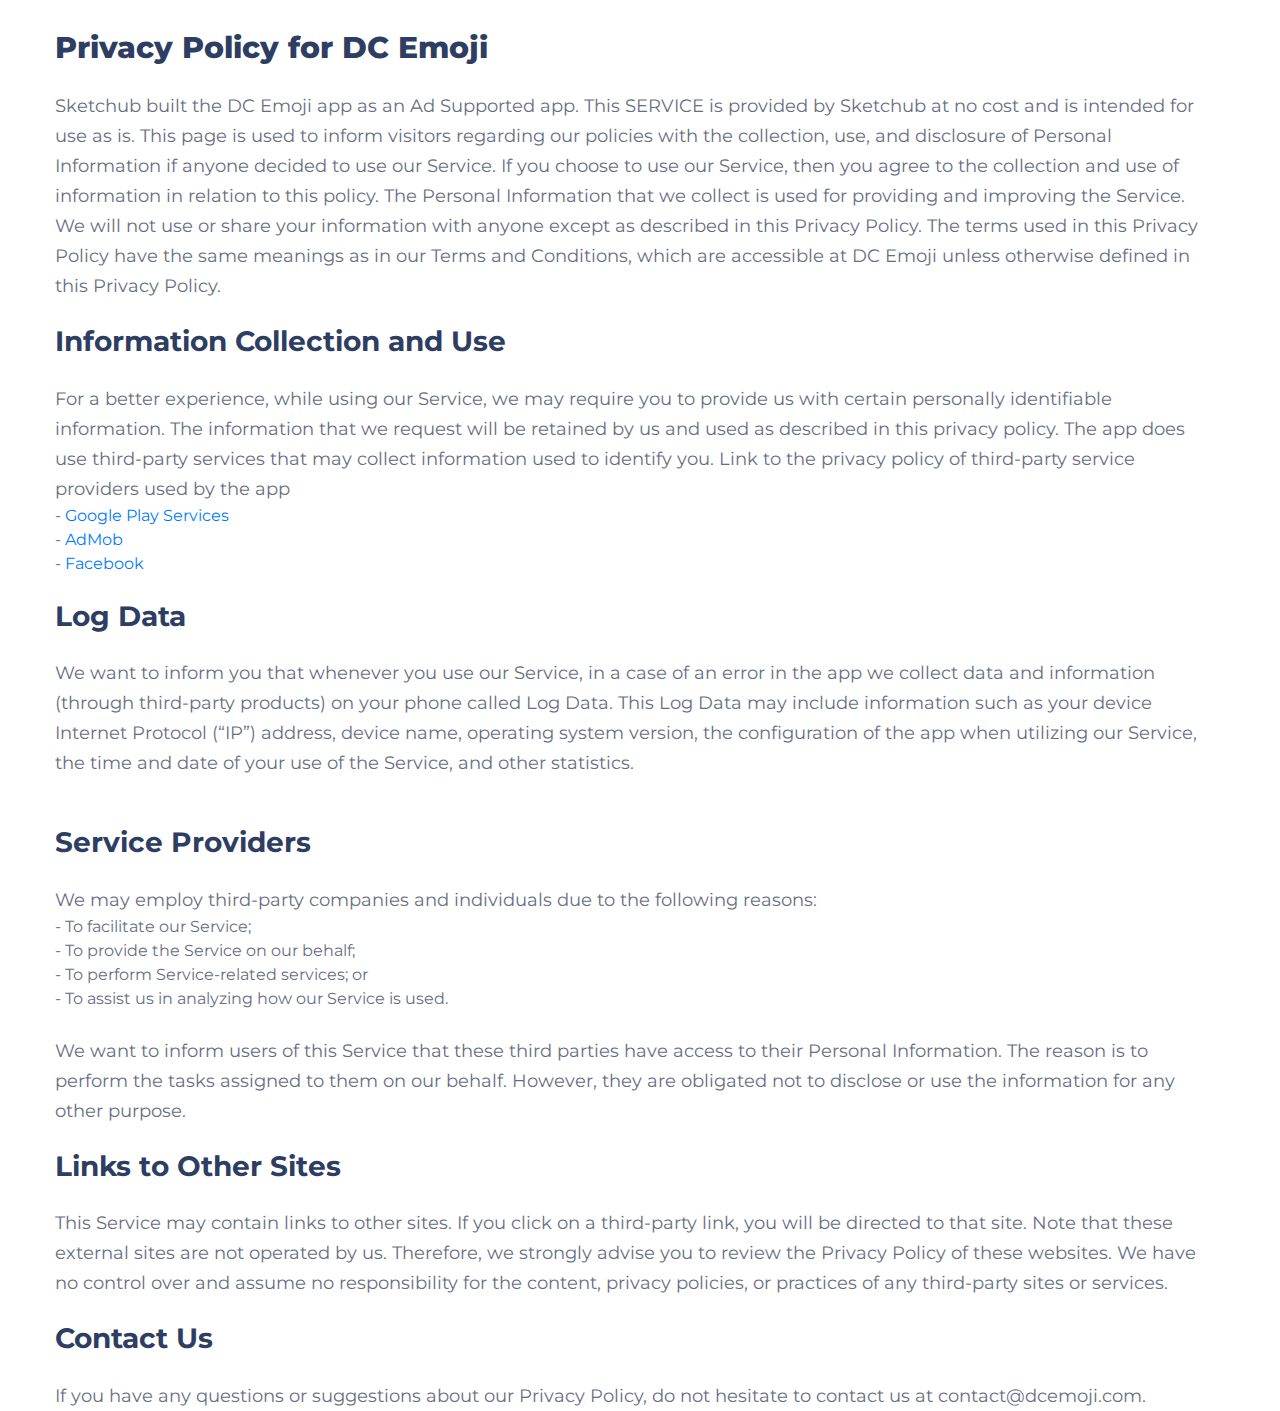
==== commit 331d8c2d: "u" ====
--- a/privacy_policy.html
+++ b/privacy_policy.html
@@ -83,12 +83,6 @@
 
                         <br>
 
-                        <h3>Cookies</h3>
-                        <p>
-                            Cookies are files with a small amount of data that are commonly used as anonymous unique identifiers. These are sent to your browser from the websites that you visit and are stored on your device's internal memory.
-                            This Service does not use these “cookies” explicitly. However, the app may use third-party code and libraries that use “cookies” to collect information and improve their services. You have the option to either accept or refuse these cookies and know when a cookie is being sent to your device. If you choose to refuse our cookies, you may not be able to use some portions of this Service.
-                        </p>
-
                         <br>
 
                         <h3>Service Providers</h3>
@@ -108,15 +102,6 @@
 
                         <br><h3>Links to Other Sites</h3>
                         <p>This Service may contain links to other sites. If you click on a third-party link, you will be directed to that site. Note that these external sites are not operated by us. Therefore, we strongly advise you to review the Privacy Policy of these websites. We have no control over and assume no responsibility for the content, privacy policies, or practices of any third-party sites or services.</p>
-
-                        <br><h3>Children’s Privacy</h3>
-                        <p>These Services do not address anyone under the age of 13. We do not knowingly collect personally identifiable information from children under 13 years of age. In the case we discover that a child under 13 has provided us with personal information, we immediately delete this from our servers. If you are a parent or guardian and you are aware that your child has provided us with personal information, please contact us so that we will be able to do the necessary actions.</p>
-
-                        <br><h3>Changes to This Privacy Policy</h3>
-                        <p>
-                            We may update our Privacy Policy from time to time. Thus, you are advised to review this page periodically for any changes. We will notify you of any changes by posting the new Privacy Policy on this page.
-                            This policy is effective as of 2021-12-12
-                        </p>
 
                         <br><h3>Contact Us</h3>
                         <p>If you have any questions or suggestions about our Privacy Policy, do not hesitate to contact us at contact@dcemoji.com.</p>
